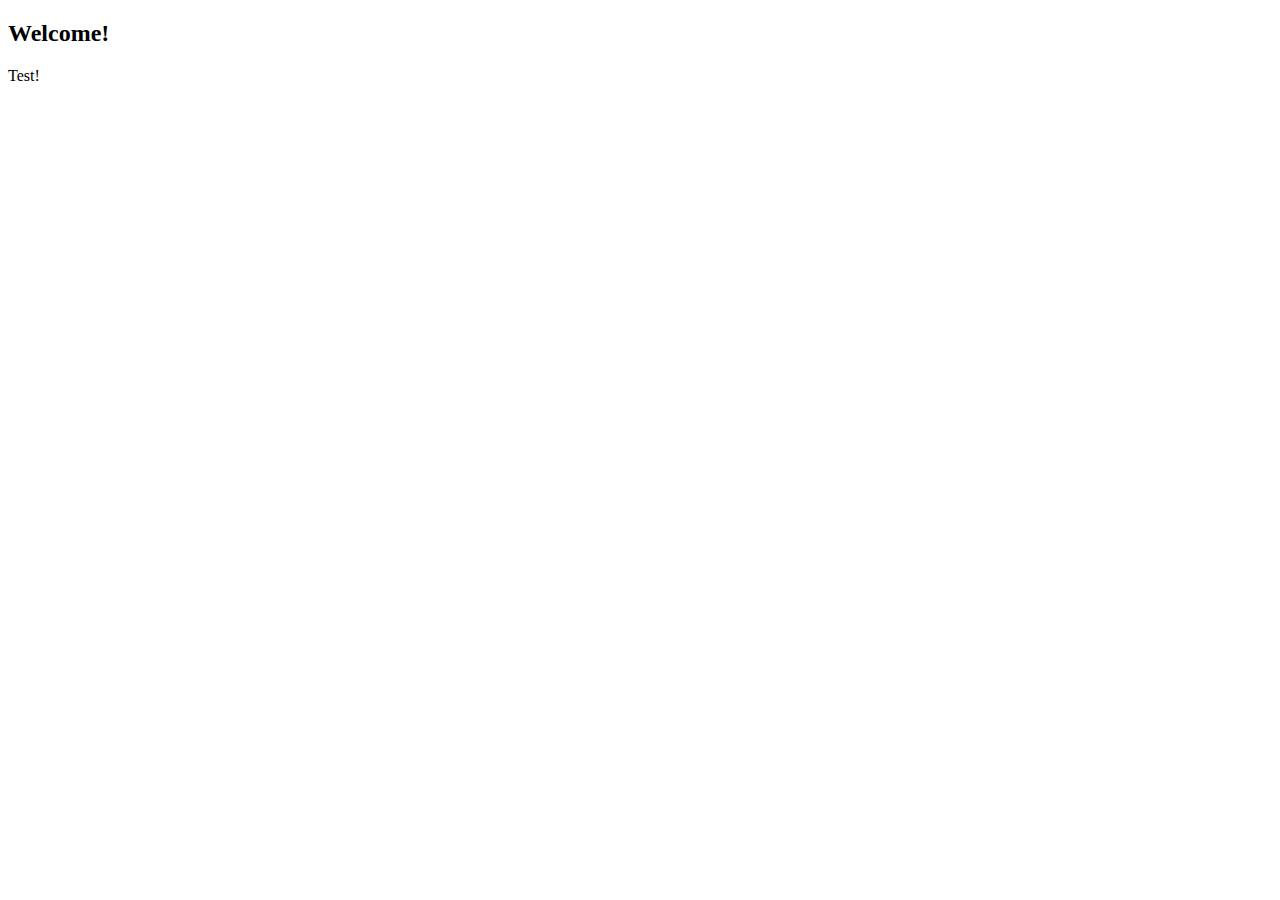
==== application/views/default/index.html @ 384a8942 "Initial commit of the new framework" ====
<!DOCTYPE html>
<html>
	<head>
		<title>Welcome</title>
	</head>
	<body>
		<div id="container">
			<div class="wrap center">
				<h2>Welcome!</h1>
				<!-- render.welcome.hello -->
				<p><!-- print.var -->Test!<!-- /print.var --></p>
				<!-- /render.welcome.hello -->
			</div>
		</div>
		
	</body>
</html>
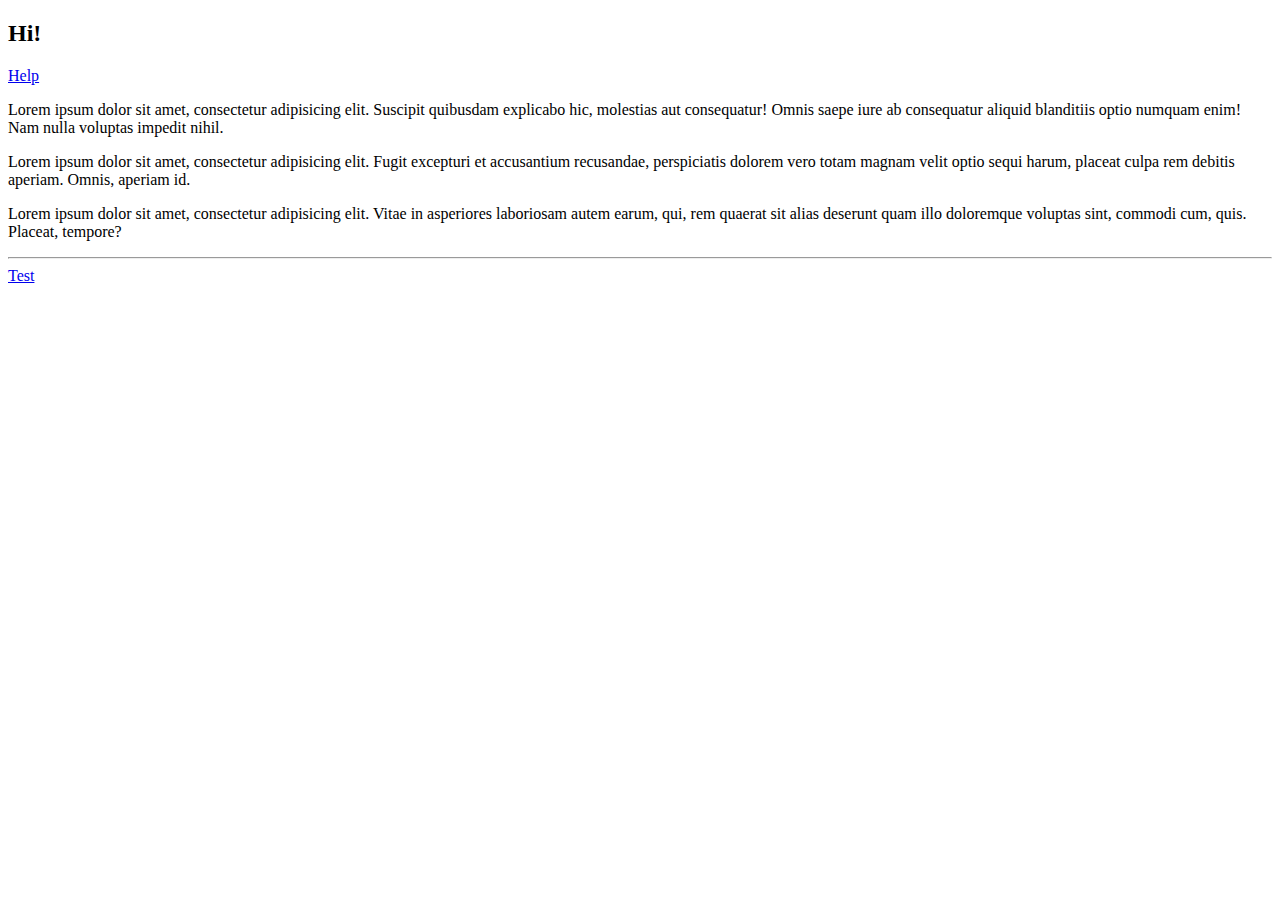
==== commit 549a1eed: "data can be adjusted dynamically" ====
--- a/application/views/default/index.html
+++ b/application/views/default/index.html
@@ -1,18 +1,56 @@
 <!DOCTYPE html>
 <html>
+	<!-- res.head_part -->
 	<head>
 		<title>Welcome</title>
+		<link rel="stylesheet" href="style.css">
+		<!-- print.cms.buttons /-->
 	</head>
+	<!-- /res.head_part -->
 	<body>
 		<div id="container">
 			<div class="wrap center">
-				<h2>Welcome!</h1>
+				<!-- print.cms.sample_title -->
 				<!-- render.welcome.hello -->
-				<p><!-- print.var -->Test!<!-- /print.var --></p>
+				<h2><!-- print.heading -->Hi!<!-- /print.heading --></h1>
+				<p><!-- print.message /--></p>
 				<!-- /render.welcome.hello -->
+				<!-- /print.cms.sample_title -->
+			</div>
+			
+			<a href="raster_guide.html">Help</a>
+
+			<div class="wrap center">
+				<!-- print.cms.sample_text -->
+				<p>
+					Lorem ipsum dolor sit amet, consectetur adipisicing elit. Suscipit quibusdam explicabo hic, molestias aut consequatur! Omnis saepe iure ab consequatur aliquid blanditiis optio numquam enim! Nam nulla voluptas impedit nihil.
+				</p>
+				<p>
+					Lorem ipsum dolor sit amet, consectetur adipisicing elit. Fugit excepturi et accusantium recusandae, perspiciatis dolorem vero totam magnam velit optio sequi harum, placeat culpa rem debitis aperiam. Omnis, aperiam id.
+				</p>
+				<p>
+					Lorem ipsum dolor sit amet, consectetur adipisicing elit. Vitae in asperiores laboriosam autem earum, qui, rem quaerat sit alias deserunt quam illo doloremque voluptas sint, commodi cum, quis. Placeat, tempore?
+				</p>
+				<!-- /print.cms.sample_text -->
+				
+				<hr>
+
+				<!-- render.cms.links -->
+					<!-- print.@href.link -->
+					<a href="#">
+					<!-- /print.@href.link -->
+					
+						<!-- print.title -->
+						Test
+						<!-- /print.title -->
+						
+						<!-- print.@raster.description /-->
+
+					</a>
+				<!-- /render.cms.links -->
+
 			</div>
 		</div>
-		
 	</body>
 </html>
 
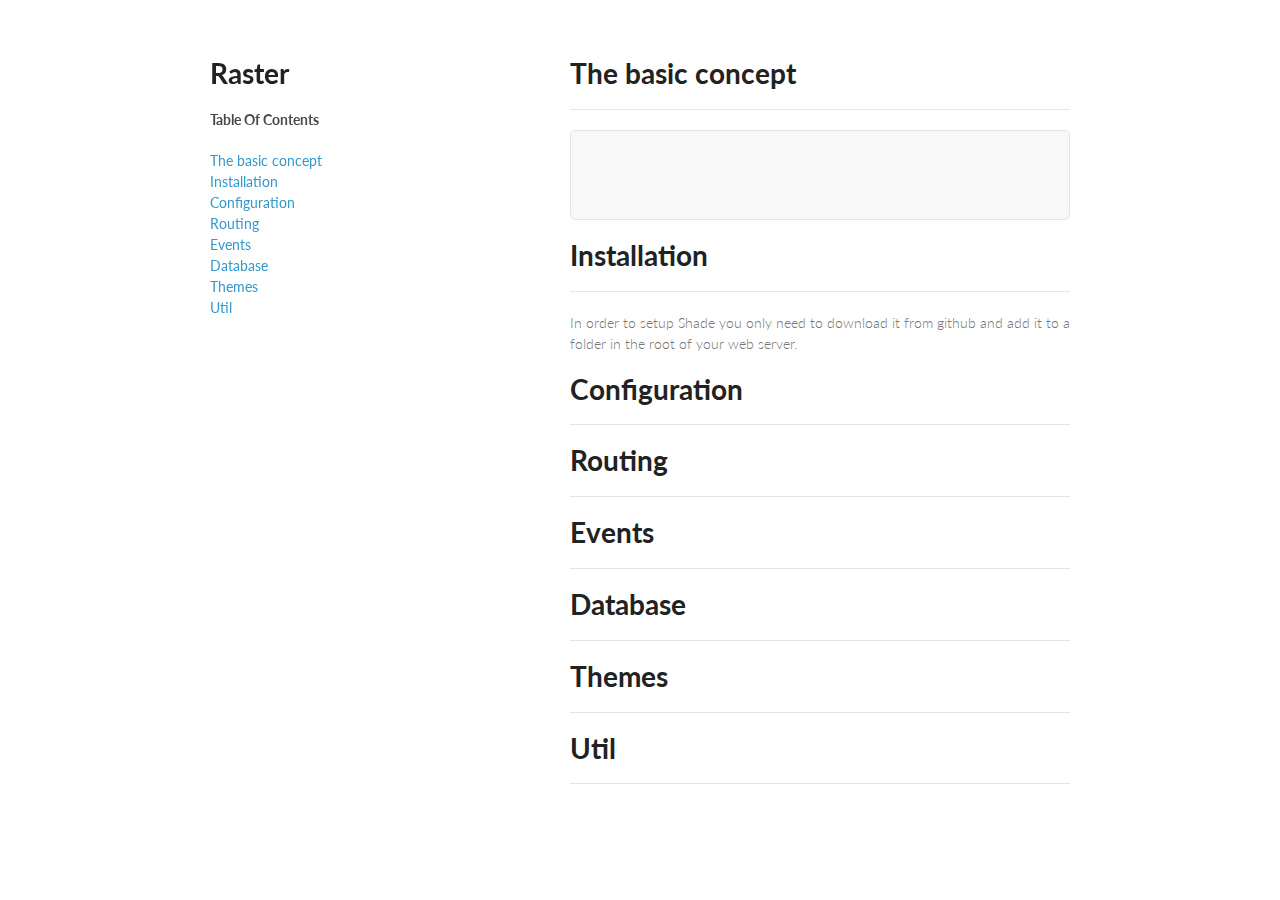
==== commit c3a1502f: "simple default theme" ====
--- a/application/views/default/index.html
+++ b/application/views/default/index.html
@@ -1,56 +1,84 @@
-<!DOCTYPE html>
+<!doctype html>
 <html>
-	<!-- res.head_part -->
-	<head>
-		<title>Welcome</title>
-		<link rel="stylesheet" href="style.css">
-		<!-- print.cms.buttons /-->
-	</head>
-	<!-- /res.head_part -->
-	<body>
-		<div id="container">
-			<div class="wrap center">
-				<!-- print.cms.sample_title -->
-				<!-- render.welcome.hello -->
-				<h2><!-- print.heading -->Hi!<!-- /print.heading --></h1>
-				<p><!-- print.message /--></p>
-				<!-- /render.welcome.hello -->
-				<!-- /print.cms.sample_title -->
-			</div>
+  <head>
+    <meta charset="utf-8">
+    <meta http-equiv="X-UA-Compatible" content="chrome=1">
+    <title>Raster Framework User Guide</title>
+    <meta name="viewport" content="width=device-width, initial-scale=1, user-scalable=no">
+    <!--[if lt IE 9]>
+    <script src="//html5shiv.googlecode.com/svn/trunk/html5.js"></script>
+    <![endif]-->
+    <script src="https://google-code-prettify.googlecode.com/svn/loader/run_prettify.js?lang=css&lang=ml"></script>
+	
+    <link rel="stylesheet" href="style.css">
+
+  </head>
+  <body id='rootElement'>
+    <div class="wrapper">
+    	<header>
+	    	<h1>Raster</h1>
+	    	<h4>Table Of Contents</h4>
+    	</header>
+    	<section>
+				
+
+			<h1 id="Installation">The basic concept</h1>
+    		<hr>
 			
-			<a href="raster_guide.html">Help</a>
+			<pre>
+				<code>
+					
+				</code>
+			</pre>
 
-			<div class="wrap center">
-				<!-- print.cms.sample_text -->
-				<p>
-					Lorem ipsum dolor sit amet, consectetur adipisicing elit. Suscipit quibusdam explicabo hic, molestias aut consequatur! Omnis saepe iure ab consequatur aliquid blanditiis optio numquam enim! Nam nulla voluptas impedit nihil.
-				</p>
-				<p>
-					Lorem ipsum dolor sit amet, consectetur adipisicing elit. Fugit excepturi et accusantium recusandae, perspiciatis dolorem vero totam magnam velit optio sequi harum, placeat culpa rem debitis aperiam. Omnis, aperiam id.
-				</p>
-				<p>
-					Lorem ipsum dolor sit amet, consectetur adipisicing elit. Vitae in asperiores laboriosam autem earum, qui, rem quaerat sit alias deserunt quam illo doloremque voluptas sint, commodi cum, quis. Placeat, tempore?
-				</p>
-				<!-- /print.cms.sample_text -->
+    		<h1 id="Installation">Installation</h1>
+    		<hr>
+    		<p>
+    			In order to setup Shade you only need to download it from github and add it to a folder in the root of your web server.
+    		</p>
 				
-				<hr>
+    		<h1 id="Routing">Configuration</h1>
+    		<hr>
 
-				<!-- render.cms.links -->
-					<!-- print.@href.link -->
-					<a href="#">
-					<!-- /print.@href.link -->
-					
-						<!-- print.title -->
-						Test
-						<!-- /print.title -->
-						
-						<!-- print.@raster.description /-->
+    		<h1 id="Routing">Routing</h1>
+    		<hr>
 
-					</a>
-				<!-- /render.cms.links -->
+    		<h1 id="Routing">Events</h1>
+    		<hr>
 
-			</div>
-		</div>
-	</body>
-</html>
+    		<h1 id="Routing">Database</h1>
+    		<hr>
+				
+			<h1 id="Routing">Themes</h1>
+    		<hr>
 
+    		<h1 id="Routing">Util</h1>
+    		<hr>
+
+    	</section>
+    </div>
+    <script src="javascripts/scale.fix.js"></script>
+    <script src="//ajax.googleapis.com/ajax/libs/jquery/1.10.2/jquery.min.js"></script>
+    <script >
+		  
+			var newLine, el, title, link;
+			var ToC = '';
+			$("section h1").each(function() {
+
+			  el = $(this);
+			  title = el.text();
+			  link = "#" + el.attr("id");
+
+			  newLine = "<a href='" + link + "'>" + title + "</a> <br/>";
+
+			  ToC += newLine;
+              $('base').attr('href', '');
+
+			});
+
+			
+
+			$("header h4").after(ToC);
+		</script>
+  </body>
+</html>--- a/application/views/default/style.css
+++ b/application/views/default/style.css
@@ -0,0 +1,257 @@
+
+
+    @import url(https://fonts.googleapis.com/css?family=Lato:300italic,700italic,300,700);
+
+    body {
+      padding:50px;
+      font:14px/1.5 Lato, "Helvetica Neue", Helvetica, Arial, sans-serif;
+      color:#777;
+      font-weight:300;
+    }
+
+    h1, h2, h3, h4, h5, h6 {
+      color:#222;
+      margin:0 0 20px;
+    }
+
+    p, ul, ol, table, pre, dl {
+      margin:0 0 20px;
+    }
+
+    h1, h2, h3 {
+      line-height:1.1;
+    }
+
+    h1 {
+      font-size:28px;
+    }
+
+    h2 {
+      color:#393939;
+    }
+
+    h3, h4, h5, h6 {
+      color:#494949;
+    }
+
+    a {
+      color:#39c;
+      font-weight:400;
+      text-decoration:none;
+    }
+
+    a small {
+      font-size:11px;
+      color:#777;
+      margin-top:-0.6em;
+      display:block;
+    }
+
+    .wrapper {
+      width:860px;
+      margin:0 auto;
+    }
+
+    blockquote {
+      border-left:1px solid #e5e5e5;
+      margin:0;
+      padding:0 0 0 20px;
+      font-style:italic;
+    }
+
+    code, pre {
+      font-family:Monaco, Bitstream Vera Sans Mono, Lucida Console, Terminal;
+      color:#333;
+      font-size:12px;
+    }
+
+    pre {
+      padding:8px 15px;
+      background: #f8f8f8;  
+      border-radius:5px;
+      border:1px solid #e5e5e5;
+      overflow-x: auto;
+    }
+
+    table {
+      width:100%;
+      border-collapse:collapse;
+    }
+
+    th, td {
+      text-align:left;
+      padding:5px 10px;
+      border-bottom:1px solid #e5e5e5;
+    }
+
+    dt {
+      color:#444;
+      font-weight:700;
+    }
+
+    th {
+      color:#444;
+    }
+
+    img {
+      max-width:100%;
+    }
+
+    header {
+      width:270px;
+      float:left;
+      position:fixed;
+    }
+
+    header ul {
+      list-style:none;
+      height:40px;
+      
+      padding:0;
+      
+      background: #eee;
+      background: -moz-linear-gradient(top, #f8f8f8 0%, #dddddd 100%);
+      background: -webkit-gradient(linear, left top, left bottom, color-stop(0%,#f8f8f8), color-stop(100%,#dddddd));
+      background: -webkit-linear-gradient(top, #f8f8f8 0%,#dddddd 100%);
+      background: -o-linear-gradient(top, #f8f8f8 0%,#dddddd 100%);
+      background: -ms-linear-gradient(top, #f8f8f8 0%,#dddddd 100%);
+      background: linear-gradient(top, #f8f8f8 0%,#dddddd 100%);
+      
+      border-radius:5px;
+      border:1px solid #d2d2d2;
+      box-shadow:inset #fff 0 1px 0, inset rgba(0,0,0,0.03) 0 -1px 0;
+      width:270px;
+    }
+
+    header li {
+      width:89px;
+      float:left;
+      border-right:1px solid #d2d2d2;
+      height:40px;
+    }
+
+    header ul a {
+      line-height:1;
+      font-size:11px;
+      color:#999;
+      display:block;
+      text-align:center;
+      padding-top:6px;
+      height:40px;
+    }
+
+    strong {
+      color:#222;
+      font-weight:700;
+    }
+
+    header ul li + li {
+      width:88px;
+      border-left:1px solid #fff;
+    }
+
+    header ul li + li + li {
+      border-right:none;
+      width:89px;
+    }
+
+    header ul a strong {
+      font-size:14px;
+      display:block;
+      color:#222;
+    }
+
+    section {
+      width:500px;
+      float:right;
+      padding-bottom:50px;
+    }
+
+    small {
+      font-size:11px;
+    }
+
+    hr {
+      border:0;
+      background:#e5e5e5;
+      height:1px;
+      margin:0 0 20px;
+    }
+
+    footer {
+      width:270px;
+      float:left;
+      position:fixed;
+      bottom:50px;
+    }
+
+    @media print, screen and (max-width: 960px) {
+      
+      div.wrapper {
+        width:auto;
+        margin:0;
+      }
+      
+      header, section, footer {
+        float:none;
+        position:static;
+        width:auto;
+      }
+      
+      header {
+        padding-right:320px;
+      }
+      
+      section {
+        border:1px solid #e5e5e5;
+        border-width:1px 0;
+        padding:20px 0;
+        margin:0 0 20px;
+      }
+      
+      header a small {
+        display:inline;
+      }
+      
+      header ul {
+        position:absolute;
+        right:50px;
+        top:52px;
+      }
+    }
+
+    @media print, screen and (max-width: 720px) {
+      body {
+        word-wrap:break-word;
+      }
+      
+      header {
+        padding:0;
+      }
+      
+      header ul, header p.view {
+        position:static;
+      }
+      
+      pre, code {
+        word-wrap:normal;
+      }
+    }
+
+    @media print, screen and (max-width: 480px) {
+      body {
+        padding:15px;
+      }
+      
+      header ul {
+        display:none;
+      }
+    }
+
+    @media print {
+      body {
+        padding:0.4in;
+        font-size:12pt;
+        color:#444;
+      }
+    }